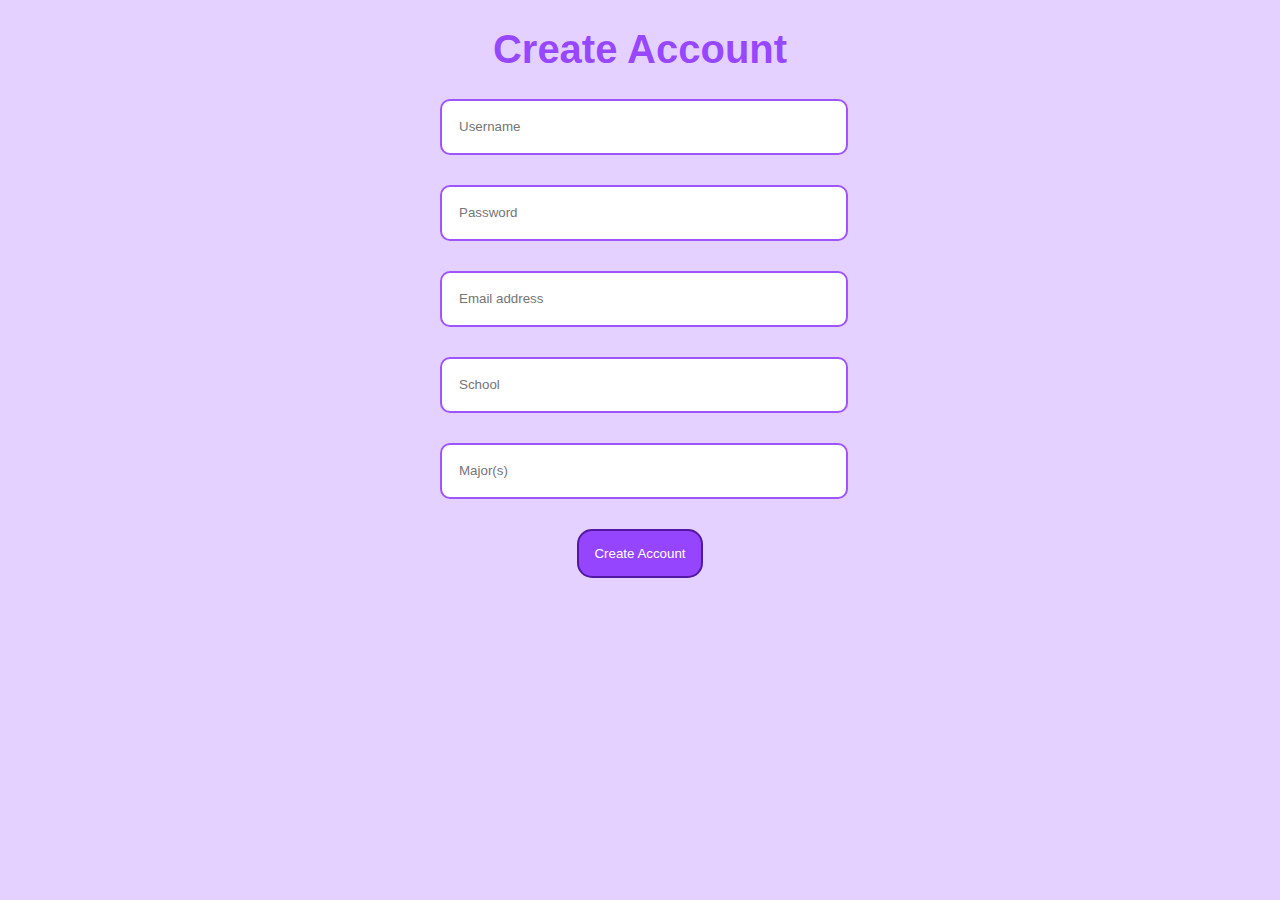
==== createaccount.html @ f0db373c "updates for create account page" ====
<!DOCTYPE html>
<html>

<head>
    <title>CSCI 430 Web App</title>
    <link rel="stylesheet" href="css/createaccount.css">
    <link rel="js" href="js/createaccount.js">
</head>

<body>
    <div class="center">
        <h1>Create Account</h1>

    </div>
    <form class="center">

        <input type="text" placeholder="Username" name="username" id="username" required>
        <div class="space"></div>
        <!--label for="password"><b>Password</b></label-->
        <input type="password" placeholder="Password" name="password" id="password" required minlength="8">
        <div class="space"></div>

        <!--label for="email"><b>Email</b></label-->
        <input type="text" placeholder="Email address" name="email" id="email" required>
        <div class="space"></div>

        <input type="text" placeholder="School" name="school" id="school" required>
        <div class="space"></div>

        <input type="text" placeholder="Major(s)" id="major" name="major">
        <div class="space"></div>

        <div class="center">
            <button type="submit" class="btn" id="createButton">Create Account</button>
        </div>
    </form>

    <script type="module" src="js/createaccount.js"> </script>
</body>

</html>
---- css/createaccount.css ----
body {
    background-color: rgb(229, 209, 255);
    justify-content: center;
    align-items: center;
    text-align: center;
    font-family: sans-serif;
    margin: auto;
}

h1 {
    color: rgba(111, 0, 255, 0.671);
    font-size: 40px;
}

p {
    font-family: sans-serif;
    font-weight: bold;
    color: darkslategray;
}

a {
    color: blue;
}

a:hover{
    color: lightblue;
}

form{
    margin: auto;
    width: 400px;
    height: auto;
}

input{
    border-radius: 10px;
    border: 2px solid rgba(111, 0, 255, 0.671);
    height: 50px;
    width: 400px;
    text-indent: 15px;
}

.center {
    display: block;
    justify-content: center;
    align-items: center;
}

.space{
    margin-top: 30px;
}

.btn{
    text-decoration: none;
    padding: 15px;
    border: 2px solid rgba(51, 1, 116, 0.671);
    border-radius: 15px;
    background-color: rgba(111, 0, 255, 0.671);
    color: white;
}

.btn:hover{
    color: lightblue;
}

.container{
    border: 3px solid rgba(111, 0, 255, 0.671);
    min-height: 800px;
    max-width: 800px;
    margin: auto;
}
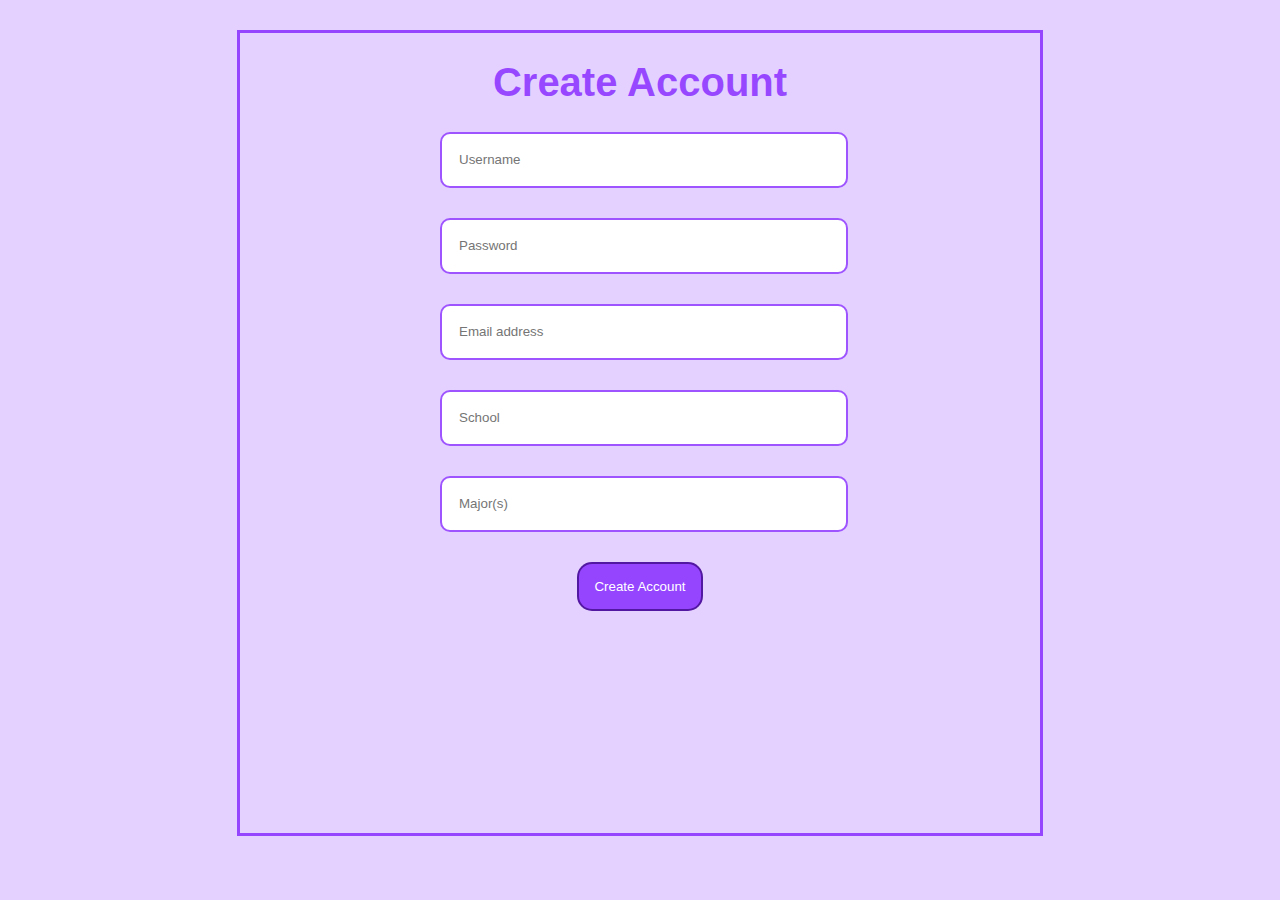
==== commit 941071ce: "creating study group endpoint fetch and js test" ====
--- a/createaccount.html
+++ b/createaccount.html
@@ -8,32 +8,37 @@
 </head>
 
 <body>
-    <div class="center">
-        <h1>Create Account</h1>
+    <div class="space"></div>
+    <div class="container">
+        <div class="center">
+            <h1>Create Account</h1>
 
+        </div>
+        <form class="center">
+
+            <input type="text" placeholder="Username" name="username" id="username" required>
+            <div class="space"></div>
+            <!--label for="password"><b>Password</b></label-->
+            <input type="password" placeholder="Password" name="password" id="password" required minlength="8">
+            <div class="space"></div>
+
+            <!--label for="email"><b>Email</b></label-->
+            <input type="text" placeholder="Email address" name="email" id="email" required>
+            <div class="space"></div>
+
+            <input type="text" placeholder="School" name="school" id="school" required>
+            <div class="space"></div>
+
+            <input type="text" placeholder="Major(s)" id="major" name="major">
+            <div class="space"></div>
+
+            <div class="center">
+                <button type="submit" class="btn" id="createButton">Create Account</button>
+            </div>
+
+            <h2></h2>
+        </form>
     </div>
-    <form class="center">
-
-        <input type="text" placeholder="Username" name="username" id="username" required>
-        <div class="space"></div>
-        <!--label for="password"><b>Password</b></label-->
-        <input type="password" placeholder="Password" name="password" id="password" required minlength="8">
-        <div class="space"></div>
-
-        <!--label for="email"><b>Email</b></label-->
-        <input type="text" placeholder="Email address" name="email" id="email" required>
-        <div class="space"></div>
-
-        <input type="text" placeholder="School" name="school" id="school" required>
-        <div class="space"></div>
-
-        <input type="text" placeholder="Major(s)" id="major" name="major">
-        <div class="space"></div>
-
-        <div class="center">
-            <button type="submit" class="btn" id="createButton">Create Account</button>
-        </div>
-    </form>
 
     <script type="module" src="js/createaccount.js"> </script>
 </body>
